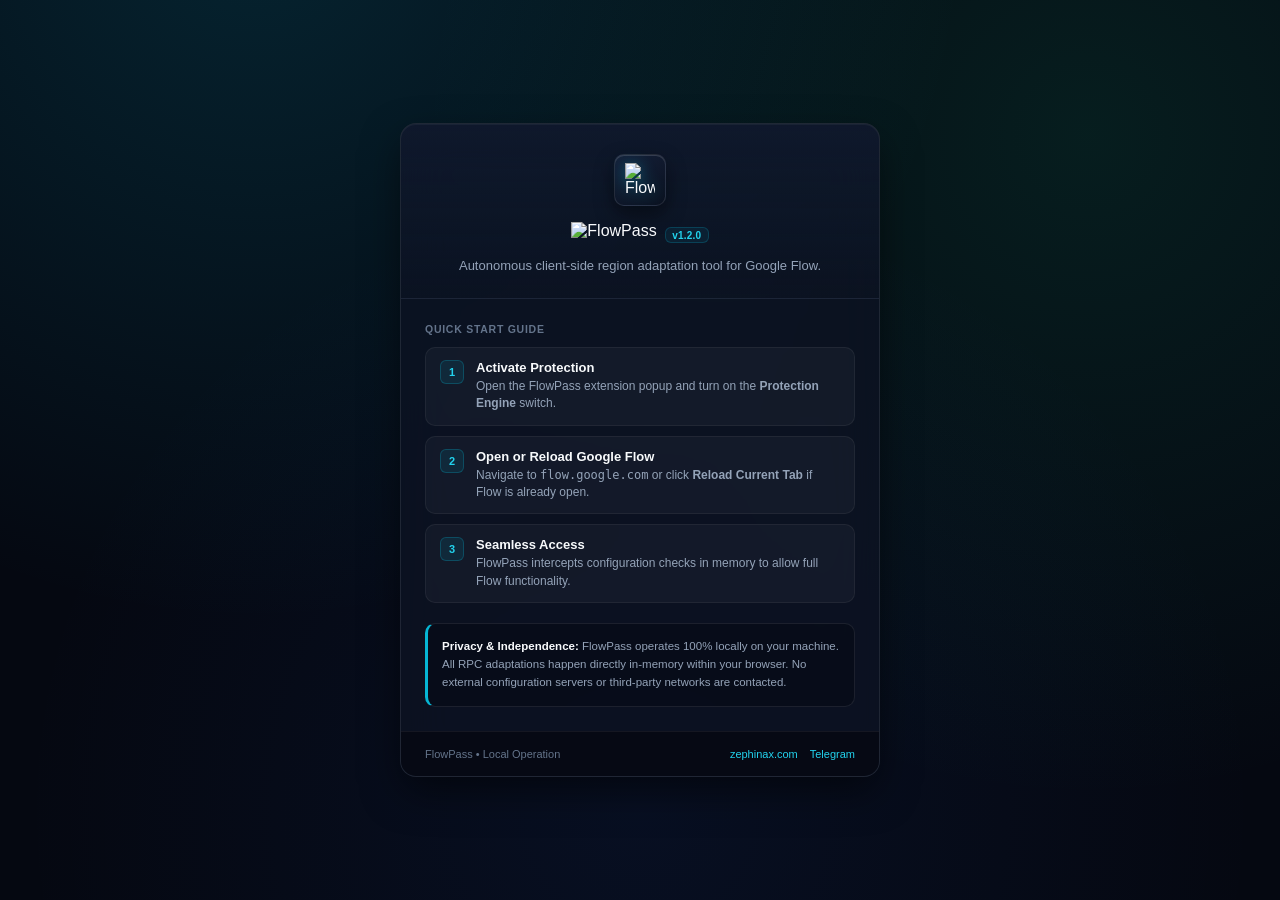
==== info.html @ 314a38a1 "feat(v1.2.0): support window.fetch interception, enhance resilience, bump to 1.2.0" ====
<!doctype html>
<html lang="en" dir="ltr">
<head>
<meta charset="utf-8">
<meta name="viewport" content="width=device-width,initial-scale=1">
<meta name="color-scheme" content="dark">
<title>FlowPass — Documentation & Guide</title>
<style>
  :root {
    --bg-page: #050811;
    --surface-card: rgba(13, 19, 35, 0.82);
    --surface-elevated: rgba(20, 31, 56, 0.82);
    --surface-subtle: rgba(255, 255, 255, 0.035);
    --border-subtle: rgba(255, 255, 255, 0.06);
    --border-card: rgba(255, 255, 255, 0.085);
    --border-focus: rgba(6, 182, 212, 0.45);
    --text-primary: #f8fafc;
    --text-secondary: #94a3b8;
    --text-muted: #64748b;
    
    --brand-cyan: #06b6d4;
    --brand-cyan-light: #22d3ee;
    --brand-mint: #10b981;
    --brand-mint-light: #34d399;
    --gradient-brand: linear-gradient(135deg, #0ea5e9 0%, #06b6d4 42%, #10b981 100%);
    --gradient-text: linear-gradient(135deg, #38bdf8 0%, #22d3ee 45%, #34d399 100%);
    
    --font-sans: -apple-system, BlinkMacSystemFont, "Segoe UI", Roboto, "Helvetica Neue", Arial, sans-serif;
    --radius-lg: 16px;
    --radius-md: 10px;
    --radius-sm: 6px;
    --ease: cubic-bezier(0.16, 1, 0.3, 1);
  }

  *, *::before, *::after {
    box-sizing: border-box;
  }

  html {
    color-scheme: dark;
  }

  body {
    margin: 0;
    min-height: 100vh;
    display: flex;
    align-items: center;
    justify-content: center;
    background: radial-gradient(circle at 20% -10%, rgba(6, 182, 212, 0.16), transparent 50%),
                radial-gradient(circle at 85% 15%, rgba(16, 185, 129, 0.12), transparent 50%),
                radial-gradient(circle at 50% 90%, rgba(37, 99, 235, 0.08), transparent 60%),
                var(--bg-page);
    color: var(--text-primary);
    font-family: var(--font-sans);
    -webkit-font-smoothing: antialiased;
    padding: 32px 16px;
  }

  .container {
    width: 100%;
    max-width: 480px;
    background: var(--surface-card);
    border: 1px solid var(--border-card);
    border-radius: var(--radius-lg);
    box-shadow: 0 16px 40px -4px rgba(0, 0, 0, 0.55), inset 0 1px 0 rgba(255, 255, 255, 0.08);
    backdrop-filter: blur(24px);
    -webkit-backdrop-filter: blur(24px);
    overflow: hidden;
  }

  .header {
    padding: 30px 24px 22px;
    text-align: center;
    border-bottom: 1px solid var(--border-subtle);
    background: linear-gradient(180deg, rgba(20, 31, 56, 0.45) 0%, transparent 100%);
  }

  .logo-box {
    width: 52px;
    height: 52px;
    margin: 0 auto 16px;
    border-radius: var(--radius-md);
    background: linear-gradient(145deg, rgba(22, 33, 58, 0.95), rgba(11, 17, 32, 0.95));
    border: 1px solid rgba(255, 255, 255, 0.1);
    display: flex;
    align-items: center;
    justify-content: center;
    box-shadow: 0 8px 20px rgba(0, 0, 0, 0.45), inset 0 1px 0 rgba(255, 255, 255, 0.15);
  }

  .logo-icon {
    width: 30px;
    height: auto;
    filter: drop-shadow(0 2px 8px rgba(6, 182, 212, 0.45));
  }

  .title-row {
    display: flex;
    align-items: center;
    justify-content: center;
    gap: 8px;
    margin-bottom: 8px;
  }

  .version-tag {
    font-size: 10px;
    font-weight: 700;
    color: var(--brand-cyan-light);
    background: rgba(6, 182, 212, 0.08);
    border: 1px solid rgba(6, 182, 212, 0.22);
    padding: 1.5px 6.5px;
    border-radius: var(--radius-sm);
    letter-spacing: 0.02em;
  }

  .subtitle {
    margin: 0;
    font-size: 13px;
    color: var(--text-secondary);
    line-height: 1.5;
  }

  .content {
    padding: 24px;
    display: flex;
    flex-direction: column;
    gap: 20px;
  }

  .section-title {
    font-size: 10.5px;
    font-weight: 700;
    letter-spacing: 0.07em;
    text-transform: uppercase;
    color: var(--text-muted);
    margin: 0 0 12px;
  }

  .steps-list {
    display: flex;
    flex-direction: column;
    gap: 10px;
  }

  .step-card {
    display: flex;
    align-items: flex-start;
    gap: 12px;
    padding: 12px 14px;
    border-radius: var(--radius-md);
    background: var(--surface-subtle);
    border: 1px solid var(--border-subtle);
    transition: all 160ms var(--ease);
  }

  .step-card:hover {
    border-color: rgba(255, 255, 255, 0.12);
    background: rgba(255, 255, 255, 0.05);
  }

  .step-num {
    width: 24px;
    height: 24px;
    border-radius: var(--radius-sm);
    background: rgba(6, 182, 212, 0.1);
    border: 1px solid rgba(6, 182, 212, 0.25);
    color: var(--brand-cyan-light);
    font-size: 11px;
    font-weight: 700;
    display: flex;
    align-items: center;
    justify-content: center;
    flex-shrink: 0;
  }

  .step-text h3 {
    margin: 0 0 3px;
    font-size: 13px;
    font-weight: 600;
    color: var(--text-primary);
  }

  .step-text p {
    margin: 0;
    font-size: 12px;
    color: var(--text-secondary);
    line-height: 1.45;
  }

  .info-box {
    padding: 14px;
    border-radius: var(--radius-md);
    background: rgba(7, 12, 24, 0.65);
    border: 1px solid var(--border-card);
    border-left: 3px solid var(--brand-cyan);
  }

  .info-box p {
    margin: 0;
    font-size: 11.5px;
    line-height: 1.55;
    color: var(--text-secondary);
  }

  .info-box strong {
    color: var(--text-primary);
  }

  .footer {
    padding: 16px 24px;
    border-top: 1px solid var(--border-subtle);
    display: flex;
    align-items: center;
    justify-content: space-between;
    font-size: 11px;
    color: var(--text-muted);
    background: rgba(5, 8, 17, 0.7);
  }

  .footer-links {
    display: flex;
    align-items: center;
    gap: 12px;
  }

  .footer a {
    color: var(--brand-cyan-light);
    text-decoration: none;
    transition: color 150ms;
  }

  .footer a:hover {
    text-decoration: underline;
    color: #67e8f9;
  }
</style>
</head>
<body>
<main class="container">
  <header class="header">
    <div class="logo-box">
      <img class="logo-icon" src="assets/icon.png" alt="FlowPass" width="30" height="34">
    </div>
    <div class="title-row">
      <img src="assets/logo-type.png" alt="FlowPass" height="26">
      <span class="version-tag">v1.2.0</span>
    </div>
    <p class="subtitle">Autonomous client-side region adaptation tool for Google Flow.</p>
  </header>

  <div class="content">
    <div>
      <div class="section-title">QUICK START GUIDE</div>
      <div class="steps-list">
        <div class="step-card">
          <div class="step-num">1</div>
          <div class="step-text">
            <h3>Activate Protection</h3>
            <p>Open the FlowPass extension popup and turn on the <strong>Protection Engine</strong> switch.</p>
          </div>
        </div>
        <div class="step-card">
          <div class="step-num">2</div>
          <div class="step-text">
            <h3>Open or Reload Google Flow</h3>
            <p>Navigate to <code>flow.google.com</code> or click <strong>Reload Current Tab</strong> if Flow is already open.</p>
          </div>
        </div>
        <div class="step-card">
          <div class="step-num">3</div>
          <div class="step-text">
            <h3>Seamless Access</h3>
            <p>FlowPass intercepts configuration checks in memory to allow full Flow functionality.</p>
          </div>
        </div>
      </div>
    </div>

    <div class="info-box">
      <p><strong>Privacy & Independence:</strong> FlowPass operates 100% locally on your machine. All RPC adaptations happen directly in-memory within your browser. No external configuration servers or third-party networks are contacted.</p>
    </div>
  </div>

  <footer class="footer">
    <span>FlowPass &bull; Local Operation</span>
    <div class="footer-links">
      <a href="https://zephinax.com" target="_blank" rel="noopener noreferrer">zephinax.com</a>
      <a href="https://t.me/FlowPass" target="_blank" rel="noopener noreferrer">Telegram</a>
    </div>
  </footer>
</main>
</body>
</html>
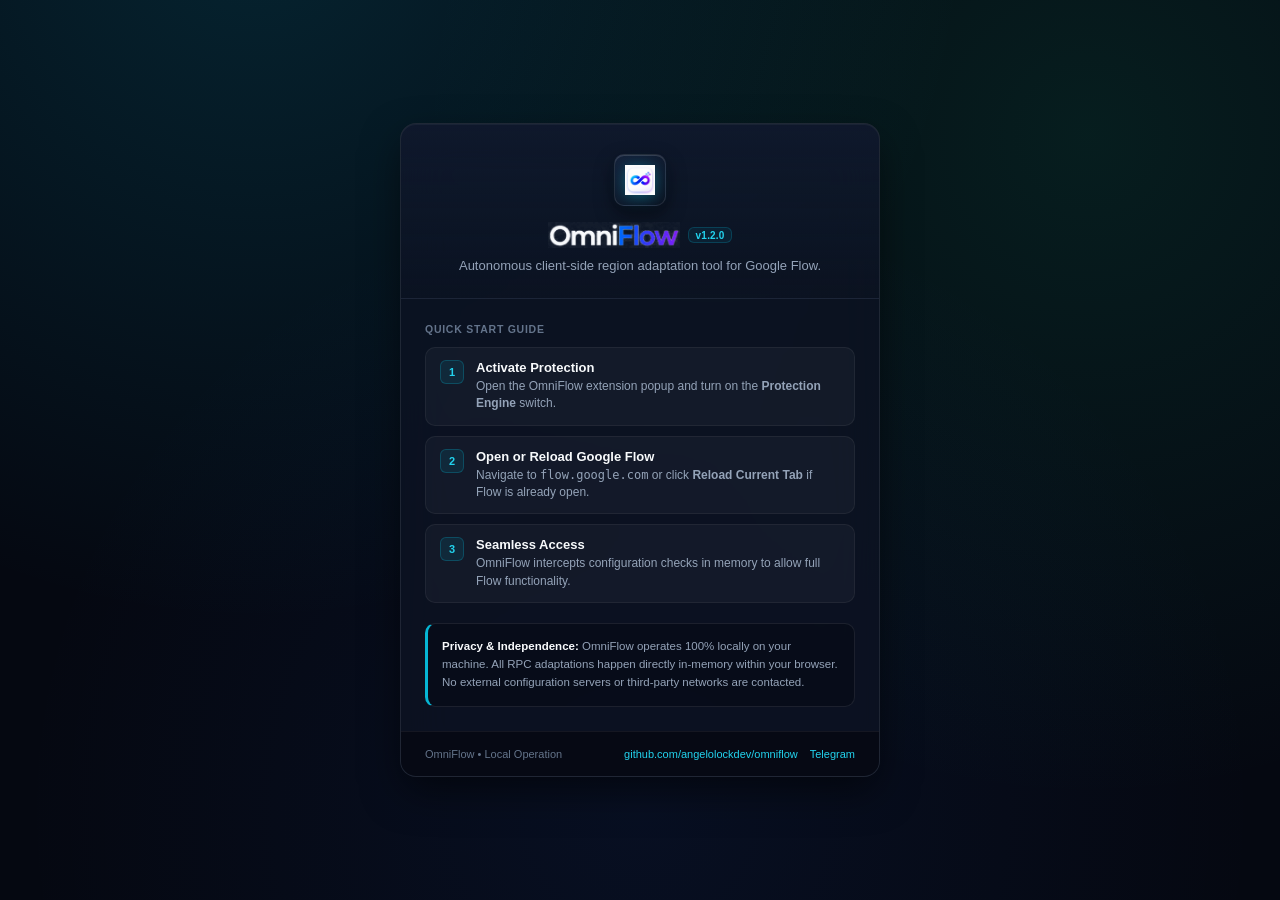
==== commit e8435028: "feat: release OmniFlow v1.0.0 with shielded API validation gateway and official branding" ====
--- a/info.html
+++ b/info.html
@@ -4,7 +4,7 @@
 <meta charset="utf-8">
 <meta name="viewport" content="width=device-width,initial-scale=1">
 <meta name="color-scheme" content="dark">
-<title>FlowPass — Documentation & Guide</title>
+<title>OmniFlow — Documentation & Guide</title>
 <style>
   :root {
     --bg-page: #050811;
@@ -239,10 +239,10 @@
 <main class="container">
   <header class="header">
     <div class="logo-box">
-      <img class="logo-icon" src="assets/icon.png" alt="FlowPass" width="30" height="34">
+      <img class="logo-icon" src="assets/icon.png" alt="OmniFlow" width="30" height="34">
     </div>
     <div class="title-row">
-      <img src="assets/logo-type.png" alt="FlowPass" height="26">
+      <img src="assets/logo-type.png" alt="OmniFlow" height="26">
       <span class="version-tag">v1.2.0</span>
     </div>
     <p class="subtitle">Autonomous client-side region adaptation tool for Google Flow.</p>
@@ -256,7 +256,7 @@
           <div class="step-num">1</div>
           <div class="step-text">
             <h3>Activate Protection</h3>
-            <p>Open the FlowPass extension popup and turn on the <strong>Protection Engine</strong> switch.</p>
+            <p>Open the OmniFlow extension popup and turn on the <strong>Protection Engine</strong> switch.</p>
           </div>
         </div>
         <div class="step-card">
@@ -270,22 +270,22 @@
           <div class="step-num">3</div>
           <div class="step-text">
             <h3>Seamless Access</h3>
-            <p>FlowPass intercepts configuration checks in memory to allow full Flow functionality.</p>
+            <p>OmniFlow intercepts configuration checks in memory to allow full Flow functionality.</p>
           </div>
         </div>
       </div>
     </div>
 
     <div class="info-box">
-      <p><strong>Privacy & Independence:</strong> FlowPass operates 100% locally on your machine. All RPC adaptations happen directly in-memory within your browser. No external configuration servers or third-party networks are contacted.</p>
+      <p><strong>Privacy & Independence:</strong> OmniFlow operates 100% locally on your machine. All RPC adaptations happen directly in-memory within your browser. No external configuration servers or third-party networks are contacted.</p>
     </div>
   </div>
 
   <footer class="footer">
-    <span>FlowPass &bull; Local Operation</span>
+    <span>OmniFlow &bull; Local Operation</span>
     <div class="footer-links">
-      <a href="https://zephinax.com" target="_blank" rel="noopener noreferrer">zephinax.com</a>
-      <a href="https://t.me/FlowPass" target="_blank" rel="noopener noreferrer">Telegram</a>
+      <a href="https://github.com/angelolockdev/omniflow" target="_blank" rel="noopener noreferrer">github.com/angelolockdev/omniflow</a>
+      <a href="https://t.me/OmniFlow" target="_blank" rel="noopener noreferrer">Telegram</a>
     </div>
   </footer>
 </main>
